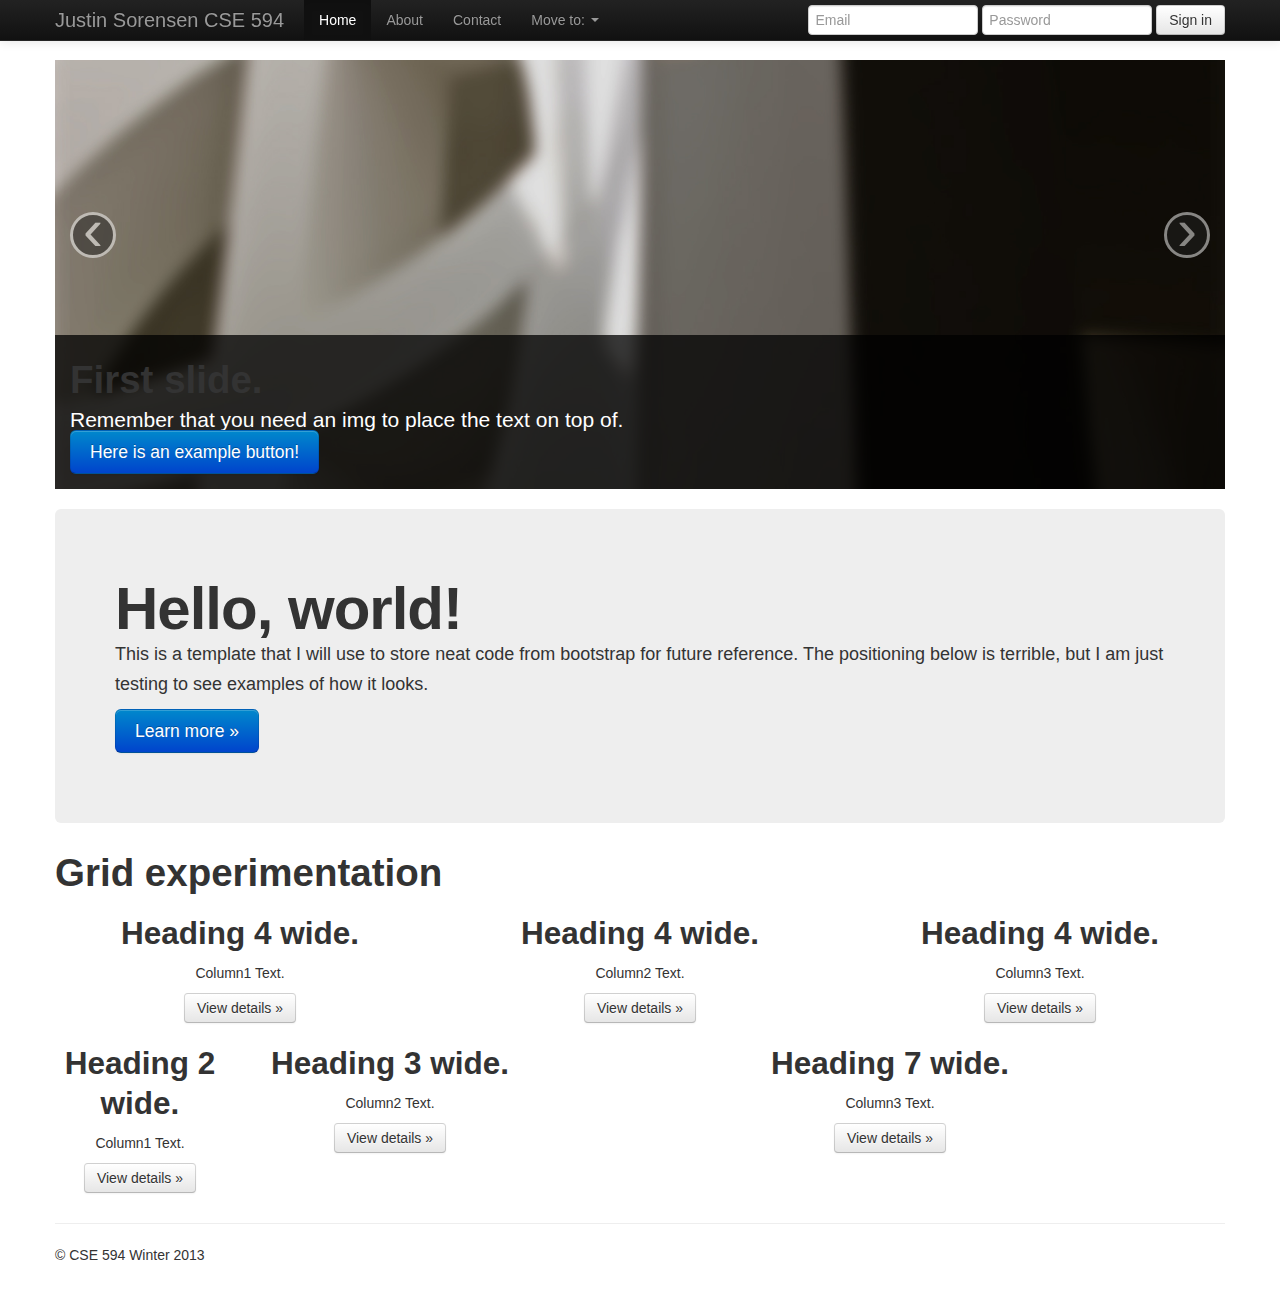
==== bootstraptest.html @ b675fc44 "First bootstrap commit" ====
<!DOCTYPE html>
<html lang="en">
  <head>
    <meta charset="utf-8">
    <title>CSE 594 Bootstrap test</title>
    <meta name="viewport" content="width=device-width, initial-scale=1.0">
    <meta name="description" content="">
    <meta name="author" content="">

    <!-- Le styles -->
    <link href="bootstrap/css/bootstrap.css" rel="stylesheet">
    <style type="text/css">
      body {
        padding-top: 60px;
        padding-bottom: 40px;
      }
    </style>
    <link href="bootstrap/css/bootstrap-responsive.css" rel="stylesheet">

    <!-- HTML5 shim, for IE6-8 support of HTML5 elements -->
    <!--[if lt IE 9]>
      <script src="http://html5shim.googlecode.com/svn/trunk/html5.js"></script>
    <![endif]-->

    <!-- Fav and touch icons -->
    <link rel="apple-touch-icon-precomposed" sizes="144x144" href="bootstrap/ico/apple-touch-icon-144-precomposed.png">
    <link rel="apple-touch-icon-precomposed" sizes="114x114" href="bootstrap/ico/apple-touch-icon-114-precomposed.png">
      <link rel="apple-touch-icon-precomposed" sizes="72x72" href="bootstrap/ico/apple-touch-icon-72-precomposed.png">
                    <link rel="apple-touch-icon-precomposed" href="bootstrap/ico/apple-touch-icon-57-precomposed.png">
                                   <link rel="shortcut icon" href="bootstrap/ico/favicon.png">
  </head>

  <body>

    <div class="navbar navbar-inverse navbar-fixed-top">
      <div class="navbar-inner">
        <div class="container">
          <a class="btn btn-navbar" data-toggle="collapse" data-target=".nav-collapse">
            <span class="icon-bar"></span>
            <span class="icon-bar"></span>
            <span class="icon-bar"></span>
          </a>
          <a class="brand" href="#">Justin Sorensen CSE 594</a>
          <div class="nav-collapse collapse">
            <ul class="nav">
              <li class="active"><a href="http://justinsorensen.github.com/Testing">Home</a></li>
              <li><a href="#about">About</a></li>
              <li><a href="#contact">Contact</a></li>
              <li class="dropdown">
                <a href="#" class="dropdown-toggle" data-toggle="dropdown">Move to: <b class="caret"></b></a>
                <ul class="dropdown-menu">
                  <li><a href="#firstsection">First section</a></li>
                  <li><a href="#secondsection">Second section</a></li>
                  
                  <li class="divider"></li>
                  <li class="nav-header">Nav header</li>
                  <li><a href="#">Separated link</a></li>
                  <li><a href="#">One more separated link</a></li>
                </ul>
              </li>
            </ul>
            <form class="navbar-form pull-right">
              <input class="span2" type="text" placeholder="Email">
              <input class="span2" type="password" placeholder="Password">
              <button type="submit" class="btn">Sign in</button>
            </form>
          </div><!--/.nav-collapse -->
        </div>
      </div>
    </div>

    <div class="container">

      <!-- Main hero unit for a primary marketing message or call to action -->
      
	  <!-- Carousel
    ================================================== -->
    <div id="myCarousel" class="carousel slide">
      <div class="carousel-inner">
        <div class="item active">
		  <img src="bootstrap/img/examples/slide-01.jpg" alt="">
          <div class="container">
            <div class="carousel-caption">
              <h1>First slide.</h1>
              <p class="lead">Remember that you need an img to place the text on top of.</p>
              <a class="btn btn-large btn-primary" href="#">Here is an example button!</a>
            </div>
          </div>
        </div>
        <div class="item">
		  <img src="bootstrap/img/examples/slide-02.jpg" alt="">
          <div class="container">
            <div class="carousel-caption">
              <h1>Second slide.</h1>
              <p class="lead">This example is using stock images included with bootstrap.</p>
              <a class="btn btn-large btn-primary" href="#">Second button.</a>
            </div>
          </div>
        </div>
        <div class="item">
		  <img src="bootstrap/img/examples/slide-03.jpg" alt="">
          <div class="container">
            <div class="carousel-caption">
              <h1>Third slide.</h1>
              <p class="lead">Even more placeholder text!</p>
              <a class="btn btn-large btn-primary" href="#">Another button.</a>
            </div>
          </div>
        </div>
      </div>
      <a class="left carousel-control" href="#myCarousel" data-slide="prev">&lsaquo;</a>
      <a class="right carousel-control" href="#myCarousel" data-slide="next">&rsaquo;</a>
    </div><!-- /.carousel -->
	  
	  
	  
	  
	  
	  
	  <!-- Previous text area -->
	<section id="firstsection">  
	  <div class="hero-unit">
        <h1>Hello, world!</h1>
        <p>This is a template that I will use to store neat code from bootstrap for future reference. The positioning below is terrible, but I am just testing to see examples of how it looks.</p>
        <p><a class="btn btn-primary btn-large">Learn more &raquo;</a></p>
      </div>
	</section>
	
	
	<section id="secondsection">
	<h1>Grid experimentation</h1>
	<center>  
      <!-- Example row of columns -->
      <div class="row">
        <div class="span4">
          <h2>Heading 4 wide.</h2>
          <p>Column1 Text. </p>
          <p><a class="btn" href="#">View details &raquo;</a></p>
        </div>
        <div class="span4">
          <h2>Heading 4 wide.</h2>
          <p>Column2 Text.</p>
          <p><a class="btn" href="#">View details &raquo;</a></p>
       </div>
        <div class="span4">
          <h2>Heading 4 wide.</h2>
          <p>Column3 Text.</p>
          <p><a class="btn" href="#">View details &raquo;</a></p>
        </div>
      </div>
	  
	  <!-- Another example adjusting sizing -->
	  <div class="row">
        <div class="span2">
          <h2>Heading 2 wide.</h2>
          <p>Column1 Text. </p>
          <p><a class="btn" href="#">View details &raquo;</a></p>
        </div>
        <div class="span3">
          <h2>Heading 3 wide.</h2>
          <p>Column2 Text.</p>
          <p><a class="btn" href="#">View details &raquo;</a></p>
       </div>
        <div class="span7">
          <h2>Heading 7 wide.</h2>
          <p>Column3 Text.</p>
          <p><a class="btn" href="#">View details &raquo;</a></p>
        </div>
      </div>
	</center>
	</section>
	
      <hr>

      <footer>
        <p>&copy; CSE 594 Winter 2013</p> <!-- Take note of of puttin arrows and the copyright symbol on buttons -->
      </footer>

    </div> <!-- /container -->

    <!-- Le javascript
    ================================================== -->
    <!-- Placed at the end of the document so the pages load faster -->
    <script src="bootstrap/js/jquery.js"></script>
    <script src="bootstrap/js/bootstrap-transition.js"></script>
    <script src="bootstrap/js/bootstrap-alert.js"></script>
    <script src="bootstrap/js/bootstrap-modal.js"></script>
    <script src="bootstrap/js/bootstrap-dropdown.js"></script>
    <script src="bootstrap/js/bootstrap-scrollspy.js"></script>
    <script src="bootstrap/js/bootstrap-tab.js"></script>
    <script src="bootstrap/js/bootstrap-tooltip.js"></script>
    <script src="bootstrap/js/bootstrap-popover.js"></script>
    <script src="bootstrap/js/bootstrap-button.js"></script>
    <script src="bootstrap/js/bootstrap-collapse.js"></script>
    <script src="bootstrap/js/bootstrap-carousel.js"></script>
    <script src="bootstrap/js/bootstrap-typeahead.js"></script>

  </body>
</html>
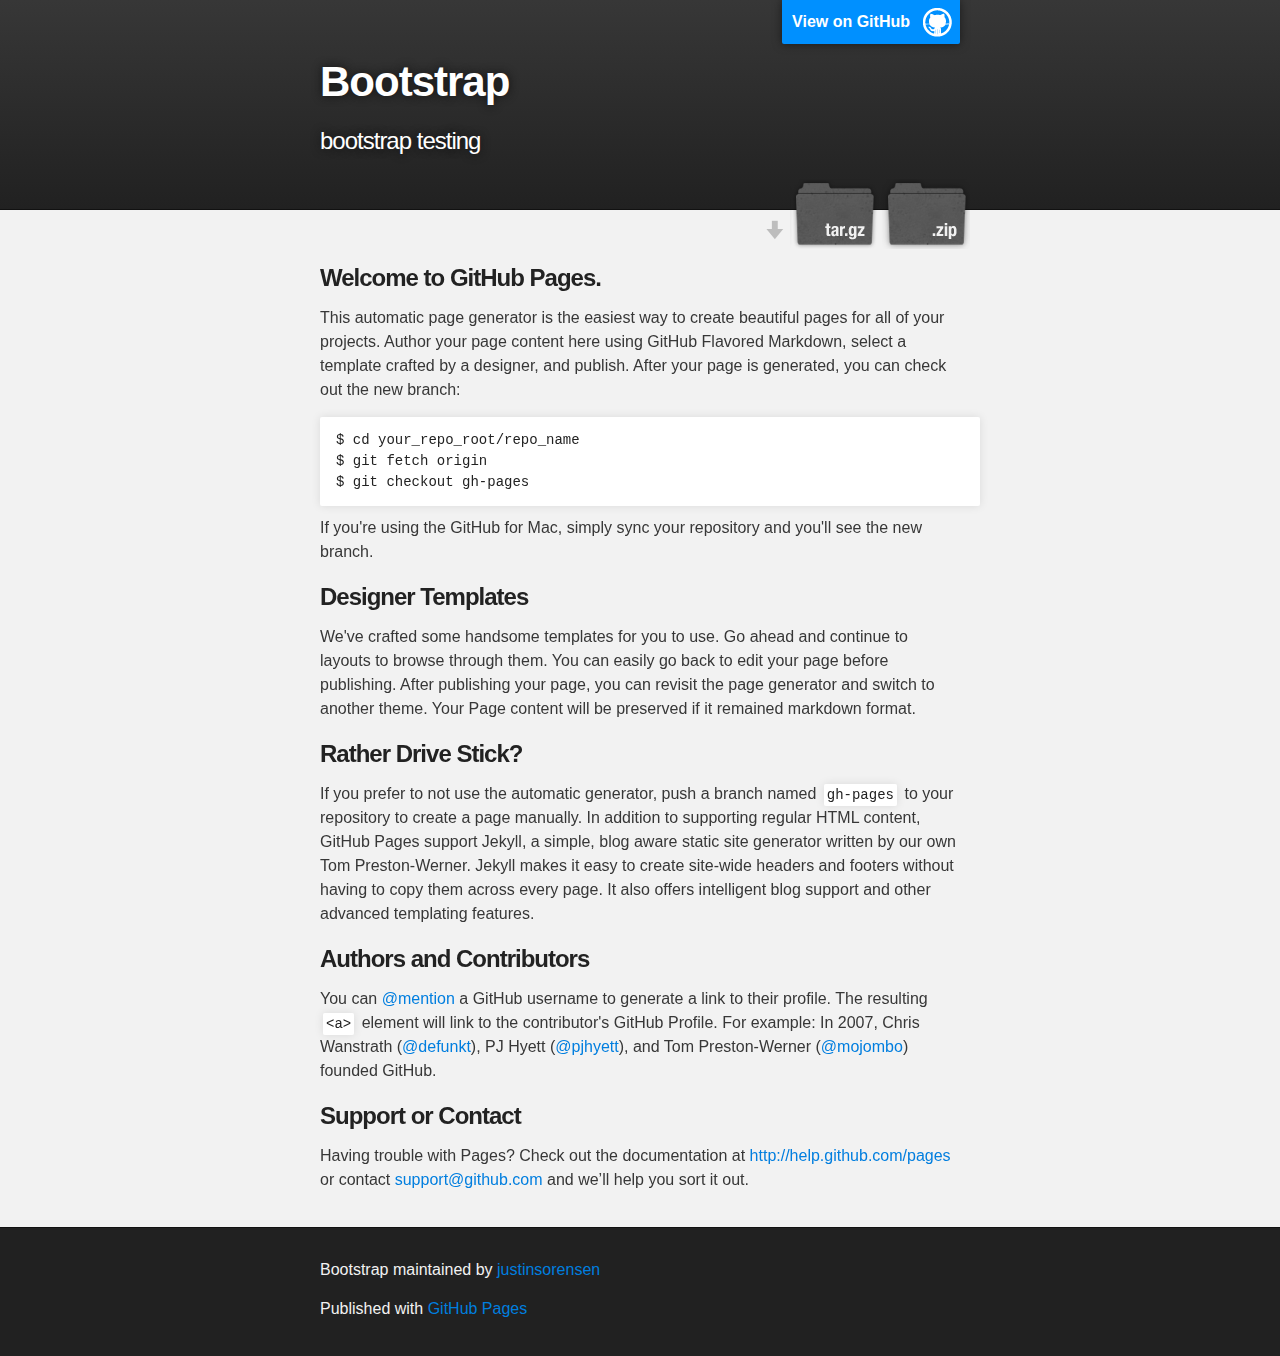
==== commit 79de0646: "Roll back" ====
--- a/bootstraptest.html
+++ b/bootstraptest.html
@@ -1,200 +1,74 @@
+<!DOCTYPE html>
+<html>
 
-<!DOCTYPE html>
-<html lang="en">
   <head>
-    <meta charset="utf-8">
-    <title>CSE 594 Bootstrap test</title>
-    <meta name="viewport" content="width=device-width, initial-scale=1.0">
-    <meta name="description" content="">
-    <meta name="author" content="">
+    <meta charset='utf-8' />
+    <meta http-equiv="X-UA-Compatible" content="chrome=1" />
+    <meta name="description" content="Bootstrap : bootstrap testing" />
 
-    <!-- Le styles -->
-    <link href="bootstrap/css/bootstrap.css" rel="stylesheet">
-    <style type="text/css">
-      body {
-        padding-top: 60px;
-        padding-bottom: 40px;
-      }
-    </style>
-    <link href="bootstrap/css/bootstrap-responsive.css" rel="stylesheet">
+    <link rel="stylesheet" type="text/css" media="screen" href="stylesheets/stylesheet.css">
 
-    <!-- HTML5 shim, for IE6-8 support of HTML5 elements -->
-    <!--[if lt IE 9]>
-      <script src="http://html5shim.googlecode.com/svn/trunk/html5.js"></script>
-    <![endif]-->
-
-    <!-- Fav and touch icons -->
-    <link rel="apple-touch-icon-precomposed" sizes="144x144" href="bootstrap/ico/apple-touch-icon-144-precomposed.png">
-    <link rel="apple-touch-icon-precomposed" sizes="114x114" href="bootstrap/ico/apple-touch-icon-114-precomposed.png">
-      <link rel="apple-touch-icon-precomposed" sizes="72x72" href="bootstrap/ico/apple-touch-icon-72-precomposed.png">
-                    <link rel="apple-touch-icon-precomposed" href="bootstrap/ico/apple-touch-icon-57-precomposed.png">
-                                   <link rel="shortcut icon" href="bootstrap/ico/favicon.png">
+    <title>Bootstrap</title>
   </head>
 
   <body>
 
-    <div class="navbar navbar-inverse navbar-fixed-top">
-      <div class="navbar-inner">
-        <div class="container">
-          <a class="btn btn-navbar" data-toggle="collapse" data-target=".nav-collapse">
-            <span class="icon-bar"></span>
-            <span class="icon-bar"></span>
-            <span class="icon-bar"></span>
-          </a>
-          <a class="brand" href="#">Justin Sorensen CSE 594</a>
-          <div class="nav-collapse collapse">
-            <ul class="nav">
-              <li class="active"><a href="http://justinsorensen.github.com/Testing">Home</a></li>
-              <li><a href="#about">About</a></li>
-              <li><a href="#contact">Contact</a></li>
-              <li class="dropdown">
-                <a href="#" class="dropdown-toggle" data-toggle="dropdown">Move to: <b class="caret"></b></a>
-                <ul class="dropdown-menu">
-                  <li><a href="#firstsection">First section</a></li>
-                  <li><a href="#secondsection">Second section</a></li>
-                  
-                  <li class="divider"></li>
-                  <li class="nav-header">Nav header</li>
-                  <li><a href="#">Separated link</a></li>
-                  <li><a href="#">One more separated link</a></li>
-                </ul>
-              </li>
-            </ul>
-            <form class="navbar-form pull-right">
-              <input class="span2" type="text" placeholder="Email">
-              <input class="span2" type="password" placeholder="Password">
-              <button type="submit" class="btn">Sign in</button>
-            </form>
-          </div><!--/.nav-collapse -->
-        </div>
-      </div>
+    <!-- HEADER -->
+    <div id="header_wrap" class="outer">
+        <header class="inner">
+          <a id="forkme_banner" href="https://github.com/justinsorensen/bootstrap">View on GitHub</a>
+
+          <h1 id="project_title">Bootstrap</h1>
+          <h2 id="project_tagline">bootstrap testing</h2>
+
+            <section id="downloads">
+              <a class="zip_download_link" href="https://github.com/justinsorensen/bootstrap/zipball/master">Download this project as a .zip file</a>
+              <a class="tar_download_link" href="https://github.com/justinsorensen/bootstrap/tarball/master">Download this project as a tar.gz file</a>
+            </section>
+        </header>
     </div>
 
-    <div class="container">
+    <!-- MAIN CONTENT -->
+    <div id="main_content_wrap" class="outer">
+      <section id="main_content" class="inner">
+        <h3>Welcome to GitHub Pages.</h3>
 
-      <!-- Main hero unit for a primary marketing message or call to action -->
-      
-	  <!-- Carousel
-    ================================================== -->
-    <div id="myCarousel" class="carousel slide">
-      <div class="carousel-inner">
-        <div class="item active">
-		  <img src="bootstrap/img/examples/slide-01.jpg" alt="">
-          <div class="container">
-            <div class="carousel-caption">
-              <h1>First slide.</h1>
-              <p class="lead">Remember that you need an img to place the text on top of.</p>
-              <a class="btn btn-large btn-primary" href="#">Here is an example button!</a>
-            </div>
-          </div>
-        </div>
-        <div class="item">
-		  <img src="bootstrap/img/examples/slide-02.jpg" alt="">
-          <div class="container">
-            <div class="carousel-caption">
-              <h1>Second slide.</h1>
-              <p class="lead">This example is using stock images included with bootstrap.</p>
-              <a class="btn btn-large btn-primary" href="#">Second button.</a>
-            </div>
-          </div>
-        </div>
-        <div class="item">
-		  <img src="bootstrap/img/examples/slide-03.jpg" alt="">
-          <div class="container">
-            <div class="carousel-caption">
-              <h1>Third slide.</h1>
-              <p class="lead">Even more placeholder text!</p>
-              <a class="btn btn-large btn-primary" href="#">Another button.</a>
-            </div>
-          </div>
-        </div>
-      </div>
-      <a class="left carousel-control" href="#myCarousel" data-slide="prev">&lsaquo;</a>
-      <a class="right carousel-control" href="#myCarousel" data-slide="next">&rsaquo;</a>
-    </div><!-- /.carousel -->
-	  
-	  
-	  
-	  
-	  
-	  
-	  <!-- Previous text area -->
-	<section id="firstsection">  
-	  <div class="hero-unit">
-        <h1>Hello, world!</h1>
-        <p>This is a template that I will use to store neat code from bootstrap for future reference. The positioning below is terrible, but I am just testing to see examples of how it looks.</p>
-        <p><a class="btn btn-primary btn-large">Learn more &raquo;</a></p>
-      </div>
-	</section>
-	
-	
-	<section id="secondsection">
-	<h1>Grid experimentation</h1>
-	<center>  
-      <!-- Example row of columns -->
-      <div class="row">
-        <div class="span4">
-          <h2>Heading 4 wide.</h2>
-          <p>Column1 Text. </p>
-          <p><a class="btn" href="#">View details &raquo;</a></p>
-        </div>
-        <div class="span4">
-          <h2>Heading 4 wide.</h2>
-          <p>Column2 Text.</p>
-          <p><a class="btn" href="#">View details &raquo;</a></p>
-       </div>
-        <div class="span4">
-          <h2>Heading 4 wide.</h2>
-          <p>Column3 Text.</p>
-          <p><a class="btn" href="#">View details &raquo;</a></p>
-        </div>
-      </div>
-	  
-	  <!-- Another example adjusting sizing -->
-	  <div class="row">
-        <div class="span2">
-          <h2>Heading 2 wide.</h2>
-          <p>Column1 Text. </p>
-          <p><a class="btn" href="#">View details &raquo;</a></p>
-        </div>
-        <div class="span3">
-          <h2>Heading 3 wide.</h2>
-          <p>Column2 Text.</p>
-          <p><a class="btn" href="#">View details &raquo;</a></p>
-       </div>
-        <div class="span7">
-          <h2>Heading 7 wide.</h2>
-          <p>Column3 Text.</p>
-          <p><a class="btn" href="#">View details &raquo;</a></p>
-        </div>
-      </div>
-	</center>
-	</section>
-	
-      <hr>
+<p>This automatic page generator is the easiest way to create beautiful pages for all of your projects. Author your page content here using GitHub Flavored Markdown, select a template crafted by a designer, and publish. After your page is generated, you can check out the new branch:</p>
 
-      <footer>
-        <p>&copy; CSE 594 Winter 2013</p> <!-- Take note of of puttin arrows and the copyright symbol on buttons -->
+<pre><code>$ cd your_repo_root/repo_name
+$ git fetch origin
+$ git checkout gh-pages
+</code></pre>
+
+<p>If you're using the GitHub for Mac, simply sync your repository and you'll see the new branch.</p>
+
+<h3>Designer Templates</h3>
+
+<p>We've crafted some handsome templates for you to use. Go ahead and continue to layouts to browse through them. You can easily go back to edit your page before publishing. After publishing your page, you can revisit the page generator and switch to another theme. Your Page content will be preserved if it remained markdown format.</p>
+
+<h3>Rather Drive Stick?</h3>
+
+<p>If you prefer to not use the automatic generator, push a branch named <code>gh-pages</code> to your repository to create a page manually. In addition to supporting regular HTML content, GitHub Pages support Jekyll, a simple, blog aware static site generator written by our own Tom Preston-Werner. Jekyll makes it easy to create site-wide headers and footers without having to copy them across every page. It also offers intelligent blog support and other advanced templating features.</p>
+
+<h3>Authors and Contributors</h3>
+
+<p>You can <a href="https://github.com/blog/821" class="user-mention">@mention</a> a GitHub username to generate a link to their profile. The resulting <code>&lt;a&gt;</code> element will link to the contributor's GitHub Profile. For example: In 2007, Chris Wanstrath (<a href="https://github.com/defunkt" class="user-mention">@defunkt</a>), PJ Hyett (<a href="https://github.com/pjhyett" class="user-mention">@pjhyett</a>), and Tom Preston-Werner (<a href="https://github.com/mojombo" class="user-mention">@mojombo</a>) founded GitHub.</p>
+
+<h3>Support or Contact</h3>
+
+<p>Having trouble with Pages? Check out the documentation at <a href="http://help.github.com/pages">http://help.github.com/pages</a> or contact <a href="mailto:support@github.com">support@github.com</a> and we’ll help you sort it out.</p>
+      </section>
+    </div>
+
+    <!-- FOOTER  -->
+    <div id="footer_wrap" class="outer">
+      <footer class="inner">
+        <p class="copyright">Bootstrap maintained by <a href="https://github.com/justinsorensen">justinsorensen</a></p>
+        <p>Published with <a href="http://pages.github.com">GitHub Pages</a></p>
       </footer>
+    </div>
 
-    </div> <!-- /container -->
-
-    <!-- Le javascript
-    ================================================== -->
-    <!-- Placed at the end of the document so the pages load faster -->
-    <script src="bootstrap/js/jquery.js"></script>
-    <script src="bootstrap/js/bootstrap-transition.js"></script>
-    <script src="bootstrap/js/bootstrap-alert.js"></script>
-    <script src="bootstrap/js/bootstrap-modal.js"></script>
-    <script src="bootstrap/js/bootstrap-dropdown.js"></script>
-    <script src="bootstrap/js/bootstrap-scrollspy.js"></script>
-    <script src="bootstrap/js/bootstrap-tab.js"></script>
-    <script src="bootstrap/js/bootstrap-tooltip.js"></script>
-    <script src="bootstrap/js/bootstrap-popover.js"></script>
-    <script src="bootstrap/js/bootstrap-button.js"></script>
-    <script src="bootstrap/js/bootstrap-collapse.js"></script>
-    <script src="bootstrap/js/bootstrap-carousel.js"></script>
-    <script src="bootstrap/js/bootstrap-typeahead.js"></script>
+    
 
   </body>
 </html>
--- a/stylesheets/stylesheet.css
+++ b/stylesheets/stylesheet.css
@@ -0,0 +1,431 @@
+/*******************************************************************************
+Slate Theme for GitHub Pages
+by Jason Costello, @jsncostello
+*******************************************************************************/
+
+@import url(pygment_trac.css);
+
+/*******************************************************************************
+MeyerWeb Reset
+*******************************************************************************/
+
+html, body, div, span, applet, object, iframe,
+h1, h2, h3, h4, h5, h6, p, blockquote, pre,
+a, abbr, acronym, address, big, cite, code,
+del, dfn, em, img, ins, kbd, q, s, samp,
+small, strike, strong, sub, sup, tt, var,
+b, u, i, center,
+dl, dt, dd, ol, ul, li,
+fieldset, form, label, legend,
+table, caption, tbody, tfoot, thead, tr, th, td,
+article, aside, canvas, details, embed,
+figure, figcaption, footer, header, hgroup,
+menu, nav, output, ruby, section, summary,
+time, mark, audio, video {
+  margin: 0;
+  padding: 0;
+  border: 0;
+  font: inherit;
+  vertical-align: baseline;
+}
+
+/* HTML5 display-role reset for older browsers */
+article, aside, details, figcaption, figure,
+footer, header, hgroup, menu, nav, section {
+  display: block;
+}
+
+ol, ul {
+  list-style: none;
+}
+
+blockquote, q {
+}
+
+table {
+  border-collapse: collapse;
+  border-spacing: 0;
+}
+
+a:focus {
+  outline: none;
+}
+
+/*******************************************************************************
+Theme Styles
+*******************************************************************************/
+
+body {
+  box-sizing: border-box;
+  color:#373737;
+  background: #212121;
+  font-size: 16px;
+  font-family: 'Myriad Pro', Calibri, Helvetica, Arial, sans-serif;
+  line-height: 1.5;
+  -webkit-font-smoothing: antialiased;
+}
+
+h1, h2, h3, h4, h5, h6 {
+  margin: 10px 0;
+  font-weight: 700;
+  color:#222222;
+  font-family: 'Lucida Grande', 'Calibri', Helvetica, Arial, sans-serif;
+  letter-spacing: -1px;
+}
+
+h1 {
+  font-size: 36px;
+  font-weight: 700;
+}
+
+h2 {
+  padding-bottom: 10px;
+  font-size: 32px;
+  background: url('../images/bg_hr.png') repeat-x bottom;
+}
+
+h3 {
+  font-size: 24px;
+}
+
+h4 {
+  font-size: 21px;
+}
+
+h5 {
+  font-size: 18px;
+}
+
+h6 {
+  font-size: 16px;
+}
+
+p {
+  margin: 10px 0 15px 0;
+}
+
+footer p {
+  color: #f2f2f2;
+}
+
+a {
+  text-decoration: none;
+  color: #007edf;
+  text-shadow: none;
+
+  transition: color 0.5s ease;
+  transition: text-shadow 0.5s ease;
+  -webkit-transition: color 0.5s ease;
+  -webkit-transition: text-shadow 0.5s ease;
+  -moz-transition: color 0.5s ease;
+  -moz-transition: text-shadow 0.5s ease;
+  -o-transition: color 0.5s ease;
+  -o-transition: text-shadow 0.5s ease;
+  -ms-transition: color 0.5s ease;
+  -ms-transition: text-shadow 0.5s ease;
+}
+
+#main_content a:hover {
+  color: #0069ba;
+  text-shadow: #0090ff 0px 0px 2px;
+}
+
+footer a:hover {
+  color: #43adff;
+  text-shadow: #0090ff 0px 0px 2px;
+}
+
+em {
+  font-style: italic;
+}
+
+strong {
+  font-weight: bold;
+}
+
+img {
+  position: relative;
+  margin: 0 auto;
+  max-width: 739px;
+  padding: 5px;
+  margin: 10px 0 10px 0;
+  border: 1px solid #ebebeb;
+
+  box-shadow: 0 0 5px #ebebeb;
+  -webkit-box-shadow: 0 0 5px #ebebeb;
+  -moz-box-shadow: 0 0 5px #ebebeb;
+  -o-box-shadow: 0 0 5px #ebebeb;
+  -ms-box-shadow: 0 0 5px #ebebeb;
+}
+
+pre, code {
+  width: 100%;
+  color: #222;
+  background-color: #fff;
+
+  font-family: Monaco, "Bitstream Vera Sans Mono", "Lucida Console", Terminal, monospace;
+  font-size: 14px;
+
+  border-radius: 2px;
+  -moz-border-radius: 2px;
+  -webkit-border-radius: 2px;
+
+
+
+}
+
+pre {
+  width: 100%;
+  padding: 10px;
+  box-shadow: 0 0 10px rgba(0,0,0,.1);
+  overflow: auto;
+}
+
+code {
+  padding: 3px;
+  margin: 0 3px;
+  box-shadow: 0 0 10px rgba(0,0,0,.1);
+}
+
+pre code {
+  display: block;
+  box-shadow: none;
+}
+
+blockquote {
+  color: #666;
+  margin-bottom: 20px;
+  padding: 0 0 0 20px;
+  border-left: 3px solid #bbb;
+}
+
+ul, ol, dl {
+  margin-bottom: 15px
+}
+
+ul li {
+  list-style: inside;
+  padding-left: 20px;
+}
+
+ol li {
+  list-style: decimal inside;
+  padding-left: 20px;
+}
+
+dl dt {
+  font-weight: bold;
+}
+
+dl dd {
+  padding-left: 20px;
+  font-style: italic;
+}
+
+dl p {
+  padding-left: 20px;
+  font-style: italic;
+}
+
+hr {
+  height: 1px;
+  margin-bottom: 5px;
+  border: none;
+  background: url('../images/bg_hr.png') repeat-x center;
+}
+
+table {
+  border: 1px solid #373737;
+  margin-bottom: 20px;
+  text-align: left;
+ }
+
+th {
+  font-family: 'Lucida Grande', 'Helvetica Neue', Helvetica, Arial, sans-serif;
+  padding: 10px;
+  background: #373737;
+  color: #fff;
+ }
+
+td {
+  padding: 10px;
+  border: 1px solid #373737;
+ }
+
+form {
+  background: #f2f2f2;
+  padding: 20px;
+}
+
+img {
+  width: 100%;
+  max-width: 100%;
+}
+
+/*******************************************************************************
+Full-Width Styles
+*******************************************************************************/
+
+.outer {
+  width: 100%;
+}
+
+.inner {
+  position: relative;
+  max-width: 640px;
+  padding: 20px 10px;
+  margin: 0 auto;
+}
+
+#forkme_banner {
+  display: block;
+  position: absolute;
+  top:0;
+  right: 10px;
+  z-index: 10;
+  padding: 10px 50px 10px 10px;
+  color: #fff;
+  background: url('../images/blacktocat.png') #0090ff no-repeat 95% 50%;
+  font-weight: 700;
+  box-shadow: 0 0 10px rgba(0,0,0,.5);
+  border-bottom-left-radius: 2px;
+  border-bottom-right-radius: 2px;
+}
+
+#header_wrap {
+  background: #212121;
+  background: -moz-linear-gradient(top, #373737, #212121);
+  background: -webkit-linear-gradient(top, #373737, #212121);
+  background: -ms-linear-gradient(top, #373737, #212121);
+  background: -o-linear-gradient(top, #373737, #212121);
+  background: linear-gradient(top, #373737, #212121);
+}
+
+#header_wrap .inner {
+  padding: 50px 10px 30px 10px;
+}
+
+#project_title {
+  margin: 0;
+  color: #fff;
+  font-size: 42px;
+  font-weight: 700;
+  text-shadow: #111 0px 0px 10px;
+}
+
+#project_tagline {
+  color: #fff;
+  font-size: 24px;
+  font-weight: 300;
+  background: none;
+  text-shadow: #111 0px 0px 10px;
+}
+
+#downloads {
+  position: absolute;
+  width: 210px;
+  z-index: 10;
+  bottom: -40px;
+  right: 0;
+  height: 70px;
+  background: url('../images/icon_download.png') no-repeat 0% 90%;
+}
+
+.zip_download_link {
+  display: block;
+  float: right;
+  width: 90px;
+  height:70px;
+  text-indent: -5000px;
+  overflow: hidden;
+  background: url(../images/sprite_download.png) no-repeat bottom left;
+}
+
+.tar_download_link {
+  display: block;
+  float: right;
+  width: 90px;
+  height:70px;
+  text-indent: -5000px;
+  overflow: hidden;
+  background: url(../images/sprite_download.png) no-repeat bottom right;
+  margin-left: 10px;
+}
+
+.zip_download_link:hover {
+  background: url(../images/sprite_download.png) no-repeat top left;
+}
+
+.tar_download_link:hover {
+  background: url(../images/sprite_download.png) no-repeat top right;
+}
+
+#main_content_wrap {
+  background: #f2f2f2;
+  border-top: 1px solid #111;
+  border-bottom: 1px solid #111;
+}
+
+#main_content {
+  padding-top: 40px;
+}
+
+#footer_wrap {
+  background: #212121;
+}
+
+
+
+/*******************************************************************************
+Small Device Styles
+*******************************************************************************/
+
+@media screen and (max-width: 480px) {
+  body {
+    font-size:14px;
+  }
+
+  #downloads {
+    display: none;
+  }
+
+  .inner {
+    min-width: 320px;
+    max-width: 480px;
+  }
+
+  #project_title {
+  font-size: 32px;
+  }
+
+  h1 {
+    font-size: 28px;
+  }
+
+  h2 {
+    font-size: 24px;
+  }
+
+  h3 {
+    font-size: 21px;
+  }
+
+  h4 {
+    font-size: 18px;
+  }
+
+  h5 {
+    font-size: 14px;
+  }
+
+  h6 {
+    font-size: 12px;
+  }
+
+  code, pre {
+    min-width: 320px;
+    max-width: 480px;
+    font-size: 11px;
+  }
+
+}
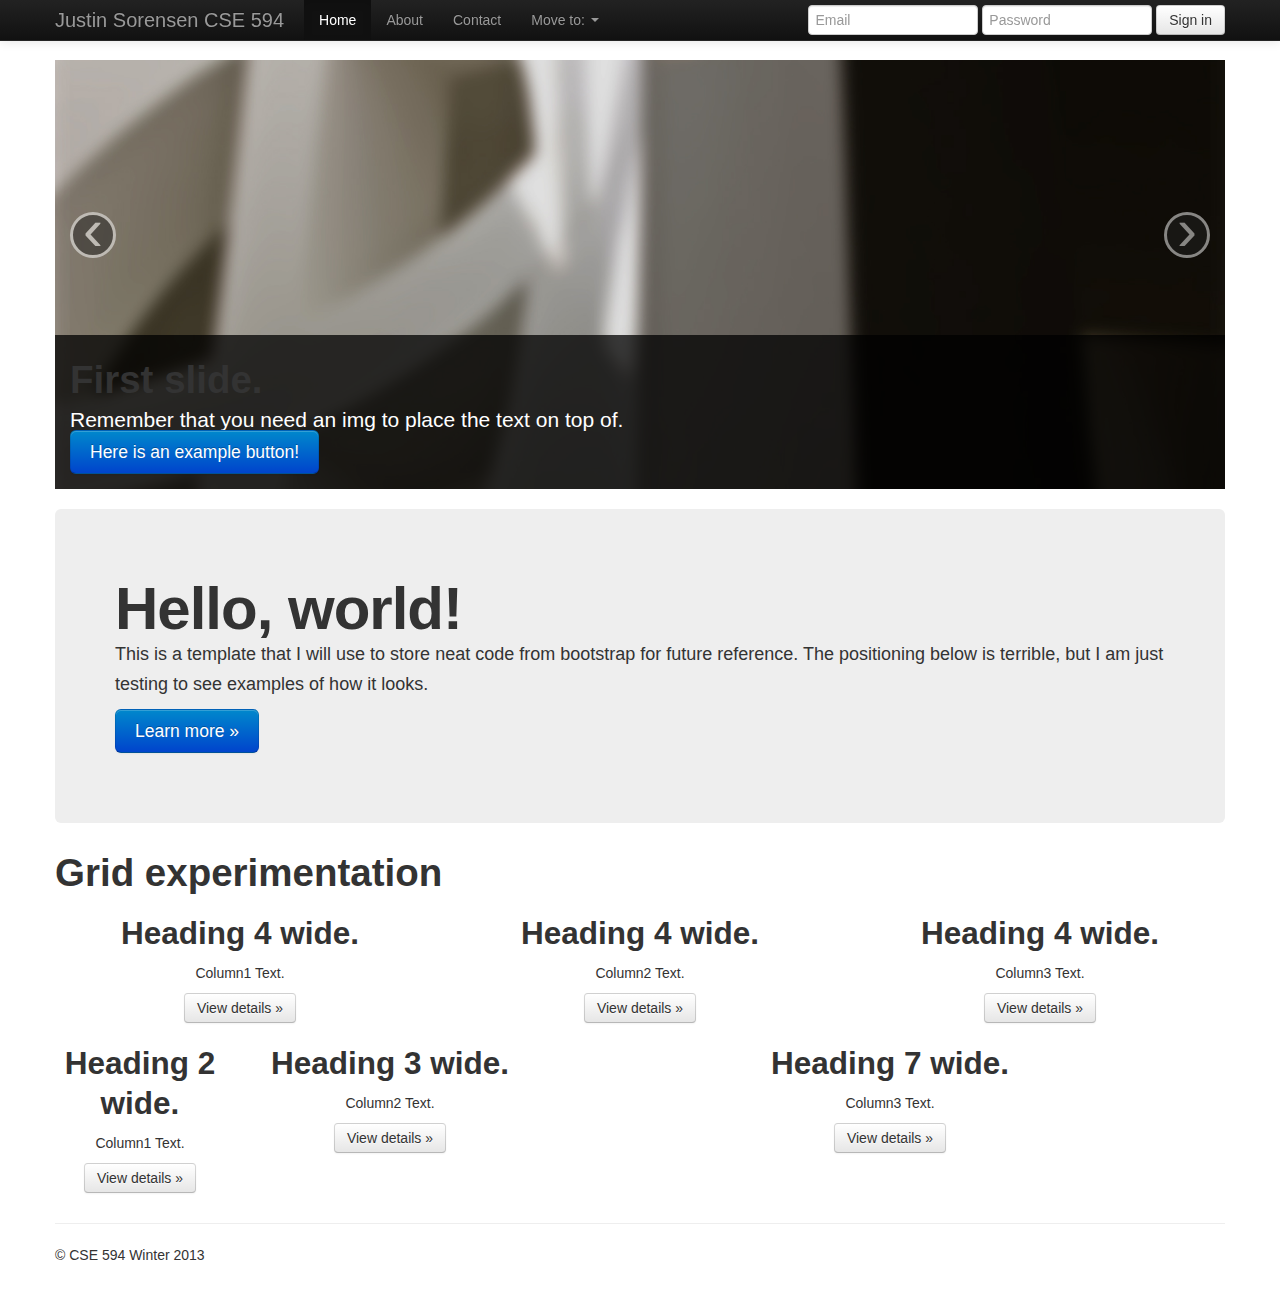
==== commit 97e85810: "added bootstraptest" ====
--- a/bootstraptest.html
+++ b/bootstraptest.html
@@ -1,74 +1,200 @@
-<!DOCTYPE html>
-<html>
-
-  <head>
-    <meta charset='utf-8' />
-    <meta http-equiv="X-UA-Compatible" content="chrome=1" />
-    <meta name="description" content="Bootstrap : bootstrap testing" />
-
-    <link rel="stylesheet" type="text/css" media="screen" href="stylesheets/stylesheet.css">
-
-    <title>Bootstrap</title>
-  </head>
-
-  <body>
-
-    <!-- HEADER -->
-    <div id="header_wrap" class="outer">
-        <header class="inner">
-          <a id="forkme_banner" href="https://github.com/justinsorensen/bootstrap">View on GitHub</a>
-
-          <h1 id="project_title">Bootstrap</h1>
-          <h2 id="project_tagline">bootstrap testing</h2>
-
-            <section id="downloads">
-              <a class="zip_download_link" href="https://github.com/justinsorensen/bootstrap/zipball/master">Download this project as a .zip file</a>
-              <a class="tar_download_link" href="https://github.com/justinsorensen/bootstrap/tarball/master">Download this project as a tar.gz file</a>
-            </section>
-        </header>
-    </div>
-
-    <!-- MAIN CONTENT -->
-    <div id="main_content_wrap" class="outer">
-      <section id="main_content" class="inner">
-        <h3>Welcome to GitHub Pages.</h3>
-
-<p>This automatic page generator is the easiest way to create beautiful pages for all of your projects. Author your page content here using GitHub Flavored Markdown, select a template crafted by a designer, and publish. After your page is generated, you can check out the new branch:</p>
-
-<pre><code>$ cd your_repo_root/repo_name
-$ git fetch origin
-$ git checkout gh-pages
-</code></pre>
-
-<p>If you're using the GitHub for Mac, simply sync your repository and you'll see the new branch.</p>
-
-<h3>Designer Templates</h3>
-
-<p>We've crafted some handsome templates for you to use. Go ahead and continue to layouts to browse through them. You can easily go back to edit your page before publishing. After publishing your page, you can revisit the page generator and switch to another theme. Your Page content will be preserved if it remained markdown format.</p>
-
-<h3>Rather Drive Stick?</h3>
-
-<p>If you prefer to not use the automatic generator, push a branch named <code>gh-pages</code> to your repository to create a page manually. In addition to supporting regular HTML content, GitHub Pages support Jekyll, a simple, blog aware static site generator written by our own Tom Preston-Werner. Jekyll makes it easy to create site-wide headers and footers without having to copy them across every page. It also offers intelligent blog support and other advanced templating features.</p>
-
-<h3>Authors and Contributors</h3>
-
-<p>You can <a href="https://github.com/blog/821" class="user-mention">@mention</a> a GitHub username to generate a link to their profile. The resulting <code>&lt;a&gt;</code> element will link to the contributor's GitHub Profile. For example: In 2007, Chris Wanstrath (<a href="https://github.com/defunkt" class="user-mention">@defunkt</a>), PJ Hyett (<a href="https://github.com/pjhyett" class="user-mention">@pjhyett</a>), and Tom Preston-Werner (<a href="https://github.com/mojombo" class="user-mention">@mojombo</a>) founded GitHub.</p>
-
-<h3>Support or Contact</h3>
-
-<p>Having trouble with Pages? Check out the documentation at <a href="http://help.github.com/pages">http://help.github.com/pages</a> or contact <a href="mailto:support@github.com">support@github.com</a> and we’ll help you sort it out.</p>
-      </section>
-    </div>
-
-    <!-- FOOTER  -->
-    <div id="footer_wrap" class="outer">
-      <footer class="inner">
-        <p class="copyright">Bootstrap maintained by <a href="https://github.com/justinsorensen">justinsorensen</a></p>
-        <p>Published with <a href="http://pages.github.com">GitHub Pages</a></p>
-      </footer>
-    </div>
-
-    
-
-  </body>
-</html>
+
+<!DOCTYPE html>
+<html lang="en">
+  <head>
+    <meta charset="utf-8">
+    <title>CSE 594 Bootstrap test</title>
+    <meta name="viewport" content="width=device-width, initial-scale=1.0">
+    <meta name="description" content="">
+    <meta name="author" content="">
+
+    <!-- Le styles -->
+    <link href="bootstrap/css/bootstrap.css" rel="stylesheet">
+    <style type="text/css">
+      body {
+        padding-top: 60px;
+        padding-bottom: 40px;
+      }
+    </style>
+    <link href="bootstrap/css/bootstrap-responsive.css" rel="stylesheet">
+
+    <!-- HTML5 shim, for IE6-8 support of HTML5 elements -->
+    <!--[if lt IE 9]>
+      <script src="http://html5shim.googlecode.com/svn/trunk/html5.js"></script>
+    <![endif]-->
+
+    <!-- Fav and touch icons -->
+    <link rel="apple-touch-icon-precomposed" sizes="144x144" href="bootstrap/ico/apple-touch-icon-144-precomposed.png">
+    <link rel="apple-touch-icon-precomposed" sizes="114x114" href="bootstrap/ico/apple-touch-icon-114-precomposed.png">
+      <link rel="apple-touch-icon-precomposed" sizes="72x72" href="bootstrap/ico/apple-touch-icon-72-precomposed.png">
+                    <link rel="apple-touch-icon-precomposed" href="bootstrap/ico/apple-touch-icon-57-precomposed.png">
+                                   <link rel="shortcut icon" href="bootstrap/ico/favicon.png">
+  </head>
+
+  <body>
+
+    <div class="navbar navbar-inverse navbar-fixed-top">
+      <div class="navbar-inner">
+        <div class="container">
+          <a class="btn btn-navbar" data-toggle="collapse" data-target=".nav-collapse">
+            <span class="icon-bar"></span>
+            <span class="icon-bar"></span>
+            <span class="icon-bar"></span>
+          </a>
+          <a class="brand" href="#">Justin Sorensen CSE 594</a>
+          <div class="nav-collapse collapse">
+            <ul class="nav">
+              <li class="active"><a href="http://justinsorensen.github.com/bootstrap">Home</a></li>
+              <li><a href="#about">About</a></li>
+              <li><a href="#contact">Contact</a></li>
+              <li class="dropdown">
+                <a href="#" class="dropdown-toggle" data-toggle="dropdown">Move to: <b class="caret"></b></a>
+                <ul class="dropdown-menu">
+                  <li><a href="#firstsection">First section</a></li>
+                  <li><a href="#secondsection">Second section</a></li>
+                  
+                  <li class="divider"></li>
+                  <li class="nav-header">Nav header</li>
+                  <li><a href="#">Separated link</a></li>
+                  <li><a href="#">One more separated link</a></li>
+                </ul>
+              </li>
+            </ul>
+            <form class="navbar-form pull-right">
+              <input class="span2" type="text" placeholder="Email">
+              <input class="span2" type="password" placeholder="Password">
+              <button type="submit" class="btn">Sign in</button>
+            </form>
+          </div><!--/.nav-collapse -->
+        </div>
+      </div>
+    </div>
+
+    <div class="container">
+
+      <!-- Main hero unit for a primary marketing message or call to action -->
+      
+	  <!-- Carousel
+    ================================================== -->
+    <div id="myCarousel" class="carousel slide">
+      <div class="carousel-inner">
+        <div class="item active">
+		  <img src="bootstrap/img/examples/slide-01.jpg" alt="">
+          <div class="container">
+            <div class="carousel-caption">
+              <h1>First slide.</h1>
+              <p class="lead">Remember that you need an img to place the text on top of.</p>
+              <a class="btn btn-large btn-primary" href="#">Here is an example button!</a>
+            </div>
+          </div>
+        </div>
+        <div class="item">
+		  <img src="bootstrap/img/examples/slide-02.jpg" alt="">
+          <div class="container">
+            <div class="carousel-caption">
+              <h1>Second slide.</h1>
+              <p class="lead">This example is using stock images included with bootstrap.</p>
+              <a class="btn btn-large btn-primary" href="#">Second button.</a>
+            </div>
+          </div>
+        </div>
+        <div class="item">
+		  <img src="bootstrap/img/examples/slide-03.jpg" alt="">
+          <div class="container">
+            <div class="carousel-caption">
+              <h1>Third slide.</h1>
+              <p class="lead">Even more placeholder text!</p>
+              <a class="btn btn-large btn-primary" href="#">Another button.</a>
+            </div>
+          </div>
+        </div>
+      </div>
+      <a class="left carousel-control" href="#myCarousel" data-slide="prev">&lsaquo;</a>
+      <a class="right carousel-control" href="#myCarousel" data-slide="next">&rsaquo;</a>
+    </div><!-- /.carousel -->
+	  
+	  
+	  
+	  
+	  
+	  
+	  <!-- Previous text area -->
+	<section id="firstsection">  
+	  <div class="hero-unit">
+        <h1>Hello, world!</h1>
+        <p>This is a template that I will use to store neat code from bootstrap for future reference. The positioning below is terrible, but I am just testing to see examples of how it looks.</p>
+        <p><a class="btn btn-primary btn-large">Learn more &raquo;</a></p>
+      </div>
+	</section>
+	
+	
+	<section id="secondsection">
+	<h1>Grid experimentation</h1>
+	<center>  
+      <!-- Example row of columns -->
+      <div class="row">
+        <div class="span4">
+          <h2>Heading 4 wide.</h2>
+          <p>Column1 Text. </p>
+          <p><a class="btn" href="#">View details &raquo;</a></p>
+        </div>
+        <div class="span4">
+          <h2>Heading 4 wide.</h2>
+          <p>Column2 Text.</p>
+          <p><a class="btn" href="#">View details &raquo;</a></p>
+       </div>
+        <div class="span4">
+          <h2>Heading 4 wide.</h2>
+          <p>Column3 Text.</p>
+          <p><a class="btn" href="#">View details &raquo;</a></p>
+        </div>
+      </div>
+	  
+	  <!-- Another example adjusting sizing -->
+	  <div class="row">
+        <div class="span2">
+          <h2>Heading 2 wide.</h2>
+          <p>Column1 Text. </p>
+          <p><a class="btn" href="#">View details &raquo;</a></p>
+        </div>
+        <div class="span3">
+          <h2>Heading 3 wide.</h2>
+          <p>Column2 Text.</p>
+          <p><a class="btn" href="#">View details &raquo;</a></p>
+       </div>
+        <div class="span7">
+          <h2>Heading 7 wide.</h2>
+          <p>Column3 Text.</p>
+          <p><a class="btn" href="#">View details &raquo;</a></p>
+        </div>
+      </div>
+	</center>
+	</section>
+	
+      <hr>
+
+      <footer>
+        <p>&copy; CSE 594 Winter 2013</p> <!-- Take note of of puttin arrows and the copyright symbol on buttons -->
+      </footer>
+
+    </div> <!-- /container -->
+
+    <!-- Le javascript
+    ================================================== -->
+    <!-- Placed at the end of the document so the pages load faster -->
+    <script src="bootstrap/js/jquery.js"></script>
+    <script src="bootstrap/js/bootstrap-transition.js"></script>
+    <script src="bootstrap/js/bootstrap-alert.js"></script>
+    <script src="bootstrap/js/bootstrap-modal.js"></script>
+    <script src="bootstrap/js/bootstrap-dropdown.js"></script>
+    <script src="bootstrap/js/bootstrap-scrollspy.js"></script>
+    <script src="bootstrap/js/bootstrap-tab.js"></script>
+    <script src="bootstrap/js/bootstrap-tooltip.js"></script>
+    <script src="bootstrap/js/bootstrap-popover.js"></script>
+    <script src="bootstrap/js/bootstrap-button.js"></script>
+    <script src="bootstrap/js/bootstrap-collapse.js"></script>
+    <script src="bootstrap/js/bootstrap-carousel.js"></script>
+    <script src="bootstrap/js/bootstrap-typeahead.js"></script>
+
+  </body>
+</html>
